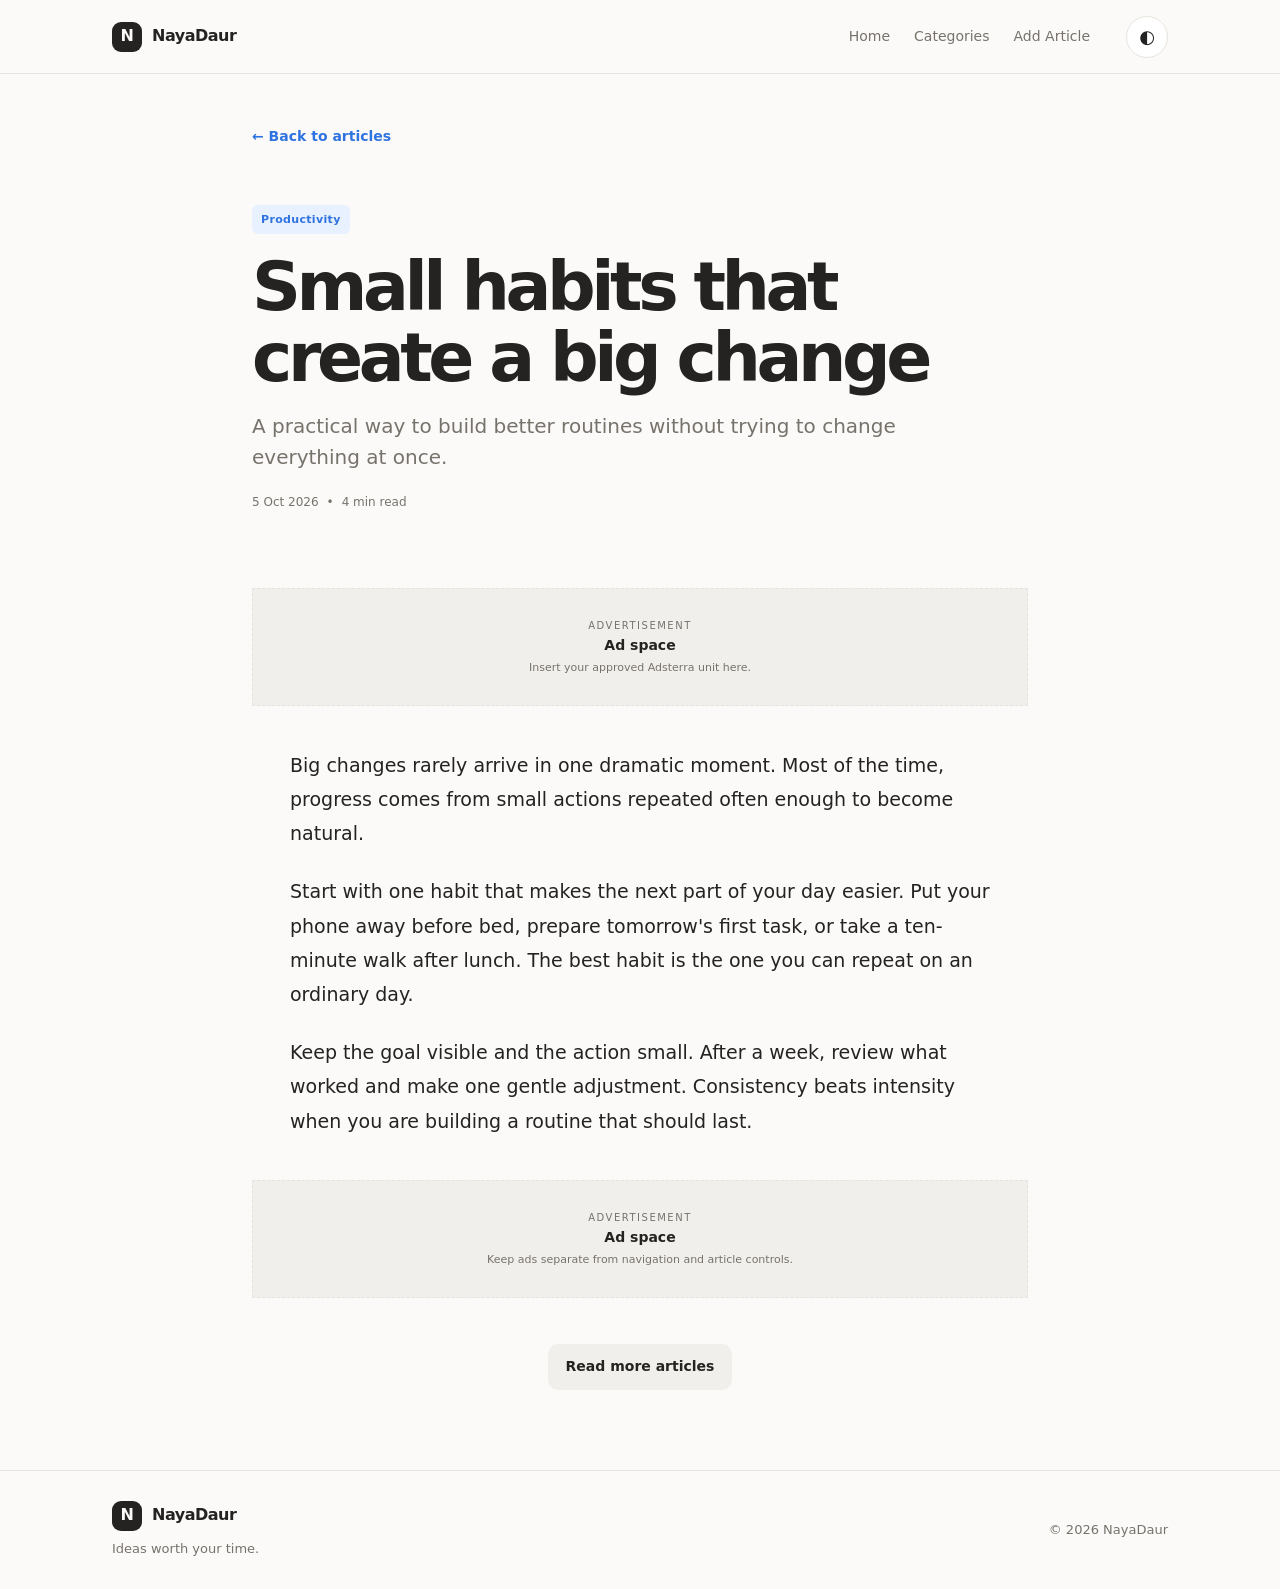
==== article.html @ 4f95ffeb "Add files via upload" ====
<!doctype html>
<html lang="ur" dir="ltr">
<head><meta charset="utf-8"><meta name="viewport" content="width=device-width, initial-scale=1"><title>Article — NayaDaur</title><link rel="stylesheet" href="styles.css">
  <!-- Adsterra popunder: sitewide client-side frequency cap = 1 per 60 seconds. -->
  <script>
    window.AD_LIMITS = {
      popunderPerMinute: 1,
      socialBarPerPage: 1,
      nativeBannerPerPage: 1,
      smartlinkPerPage: 1
    };
    window.AD_LIMIT_PER_MINUTE = window.AD_LIMITS.popunderPerMinute;
    window.AD_LIMIT_WINDOW_MS = 60 * 1000;
    (function () {
      const storageKey = 'nayadaur_popunder_last_load';
      const scriptSrc = 'https://afders.org/1/25c7fbe2b3a72df08d5b3552e4b12de4';
      try {
        const lastLoad = Number(localStorage.getItem(storageKey) || 0);
        if (Date.now() - lastLoad >= window.AD_LIMIT_WINDOW_MS) {
          localStorage.setItem(storageKey, String(Date.now()));
          const script = document.createElement('script');
          script.dataset.cfasync = 'false';
          script.src = scriptSrc;
          document.head.appendChild(script);
        }
      } catch (error) {
        console.warn('Ad frequency cap could not be stored.', error);
      }
    })();
  </script></head>
<body>
  <header class="site-header"><div class="container nav-wrap"><a class="brand" href="index.html"><span class="brand-mark">N</span><span>NayaDaur</span></a><nav aria-label="Main navigation"><a href="index.html">Home</a><a href="index.html#categories">Categories</a><a href="editor.html">Add Article</a></nav><button class="icon-btn" id="themeToggle" type="button" aria-label="Toggle theme">◐</button></div></header>
  <main class="article-page container"><a class="back-link" href="index.html">← Back to articles</a><div id="articleRoot"></div><div class="article-ad ad-placeholder" data-ad-slot="article-top"><span>Advertisement</span><b>Ad space</b><small>Insert your approved Adsterra unit here.</small></div><div id="articleBody" class="article-body"></div><div class="article-ad ad-placeholder" data-ad-slot="article-bottom"><span>Advertisement</span><b>Ad space</b><small>Keep ads separate from navigation and article controls.</small></div><div class="article-end"><a class="btn btn-secondary" href="index.html">Read more articles</a></div></main>
  <footer class="site-footer"><div class="container footer-wrap"><div><a class="brand" href="index.html"><span class="brand-mark">N</span><span>NayaDaur</span></a><p>Ideas worth your time.</p></div><p class="copyright">© 2026 NayaDaur</p></div></footer>
  <script src="articles.js"></script><script src="app.js"></script>
</body>
</html>
---- styles.css ----
:root{--bg:#fbfaf8;--surface:#fff;--soft:#f1efeb;--ink:#242321;--muted:#77736c;--line:#e7e3dd;--accent:#2f73e0;--accent-soft:#e8f1ff;--green:#8bbf9c;--shadow:0 16px 40px rgba(36,35,33,.08)}
:root[data-theme="dark"]{--bg:#191919;--surface:#232323;--soft:#2e2e2c;--ink:#fafafa;--muted:#aaa69f;--line:#3a3a38;--accent:#75a8ff;--accent-soft:#253752;--shadow:0 16px 40px rgba(0,0,0,.25)}
*{box-sizing:border-box}html{scroll-behavior:smooth}body{margin:0;background:var(--bg);color:var(--ink);font:16px/1.55 Inter,ui-sans-serif,system-ui,-apple-system,BlinkMacSystemFont,"Segoe UI",sans-serif}a{color:inherit;text-decoration:none}button,input,textarea,select{font:inherit}button{cursor:pointer}.container{max-width:1120px;margin:0 auto;padding-left:32px;padding-right:32px}.site-header{height:74px;border-bottom:1px solid var(--line);background:color-mix(in srgb,var(--bg) 92%,transparent);backdrop-filter:blur(12px);position:sticky;top:0;z-index:5}.nav-wrap{height:100%;display:flex;align-items:center;gap:36px}.brand{display:inline-flex;align-items:center;gap:10px;font-weight:750;letter-spacing:-.03em}.brand-mark{display:grid;place-items:center;width:30px;height:30px;border-radius:9px;background:var(--ink);color:var(--bg);font-weight:800}.nav-wrap nav{display:flex;gap:24px;margin-left:auto}.nav-wrap nav a{color:var(--muted);font-size:14px}.nav-wrap nav a:hover,.nav-wrap nav a.active{color:var(--ink)}.icon-btn{width:42px;height:42px;border:1px solid var(--line);border-radius:50%;background:var(--surface);color:var(--ink);font-size:18px}.hero{display:grid;grid-template-columns:1.1fr .9fr;gap:72px;align-items:center;padding-top:86px;padding-bottom:74px}.eyebrow{margin:0 0 14px;color:var(--accent);font-size:11px;font-weight:800;letter-spacing:.15em}.hero h1{font-size:clamp(42px,6vw,72px);line-height:1.02;letter-spacing:-.065em;margin:0 0 22px}.hero h1 span{color:var(--accent)}.hero-text{max-width:470px;color:var(--muted);font-size:18px;margin:0 0 32px}.hero-actions{display:flex;align-items:center;gap:22px}.btn{border:0;display:inline-flex;align-items:center;justify-content:center;gap:10px;min-height:46px;padding:0 18px;border-radius:10px;font-weight:700;font-size:14px}.btn-primary{background:var(--ink);color:var(--bg)}.btn-primary:hover{opacity:.85}.btn-secondary{background:var(--soft);color:var(--ink)}.text-link,.read-link{color:var(--accent);font-weight:700;font-size:14px}.hero-card{min-height:340px;border-radius:24px;padding:34px;position:relative;overflow:hidden;background:#bcd7c3;color:#1c3d2a;display:flex;flex-direction:column;justify-content:flex-end;box-shadow:var(--shadow)}.hero-card h2{font-size:40px;line-height:1.05;letter-spacing:-.06em;margin:12px 0}.hero-card p{max-width:270px;margin:0;font-size:14px}.hero-card-label{position:absolute;top:30px;left:34px;font-size:11px;font-weight:800;letter-spacing:.14em}.hero-arrow{position:absolute;right:30px;bottom:28px;background:rgba(255,255,255,.55);width:42px;height:42px;border-radius:50%;display:grid;place-items:center;font-size:20px}.hero-orb{position:absolute;border-radius:50%;border:1px solid rgba(28,61,42,.18)}.orb-one{width:250px;height:250px;right:8px;top:-36px}.orb-two{width:160px;height:160px;right:42px;top:18px}.ad-slot-wrap{padding-bottom:56px}.ad-placeholder{min-height:118px;border:1px dashed var(--line);background:var(--soft);display:flex;flex-direction:column;align-items:center;justify-content:center;gap:2px;color:var(--muted);text-align:center}.ad-placeholder span{font-size:10px;letter-spacing:.15em;text-transform:uppercase}.ad-placeholder b{font-size:14px;color:var(--ink)}.ad-placeholder small{font-size:11px}.compact{padding-top:8px}.section{padding-bottom:72px}.section-heading{display:flex;align-items:end;justify-content:space-between;gap:24px;margin-bottom:26px}.section-heading h2{font-size:30px;letter-spacing:-.045em;margin:0}.search-box{display:flex;align-items:center;gap:10px;border-bottom:1px solid var(--line);padding:8px 2px;width:230px;color:var(--muted)}.search-box input{border:0;outline:0;background:transparent;color:var(--ink);width:100%;font-size:14px}.article-grid{display:grid;grid-template-columns:repeat(3,1fr);gap:22px}.article-card{background:var(--surface);border:1px solid var(--line);border-radius:14px;overflow:hidden;transition:transform .2s ease,box-shadow .2s ease}.article-card:hover{transform:translateY(-4px);box-shadow:var(--shadow)}.card-visual{height:178px;background:linear-gradient(135deg,#e8eefc,#cbdcff);position:relative;display:block;background-size:cover;background-position:center}.article-card:nth-child(2) .card-visual{background:linear-gradient(135deg,#f4e4d0,#e8bd86)}.article-card:nth-child(3) .card-visual{background:linear-gradient(135deg,#e2eff0,#9ed0d0)}.card-category{display:inline-flex;padding:6px 9px;border-radius:6px;background:var(--accent-soft);color:var(--accent);font-size:11px;font-weight:800;letter-spacing:.03em}.card-visual .card-category{position:absolute;left:16px;top:16px}.card-arrow{position:absolute;right:16px;bottom:14px;background:rgba(255,255,255,.75);color:#222;width:34px;height:34px;display:grid;place-items:center;border-radius:50%}.card-content{padding:18px 18px 20px}.card-meta{display:flex;gap:8px;color:var(--muted);font-size:12px;margin-bottom:10px}.card-content h3{font-size:20px;line-height:1.17;letter-spacing:-.03em;margin:0 0 9px}.card-content p{color:var(--muted);font-size:14px;margin:0 0 16px}.read-link{font-size:13px}.read-link span{font-size:17px;margin-left:5px}.empty-state{color:var(--muted);padding:30px 0}.category-list{display:grid;grid-template-columns:repeat(5,1fr);gap:12px}.category-chip{padding:18px;border:1px solid var(--line);background:var(--surface);display:flex;justify-content:space-between;border-radius:10px;font-weight:700;font-size:14px}.category-chip:hover{border-color:var(--accent);color:var(--accent)}.site-footer{border-top:1px solid var(--line);padding:30px 0;color:var(--muted)}.footer-wrap{display:flex;align-items:center;justify-content:space-between;gap:24px}.footer-wrap .brand{color:var(--ink)}.footer-wrap p{font-size:13px;margin:8px 0 0}.footer-links{display:flex;gap:18px;font-size:13px}.copyright{margin:0!important}.article-page{max-width:840px;padding-top:50px;padding-bottom:80px}.back-link{color:var(--accent);font-size:14px;font-weight:700}.article-header{padding:56px 0 32px}.article-header h1{font-size:clamp(40px,6vw,68px);line-height:1.04;letter-spacing:-.065em;margin:18px 0}.article-excerpt{font-size:20px;color:var(--muted);max-width:680px;margin:0 0 20px}.article-body{max-width:700px;margin:42px auto;font-size:19px;line-height:1.8}.article-body p{margin:0 0 24px}.article-ad{margin:34px 0}.article-end{text-align:center;margin-top:46px}.editor-page{padding-top:58px;padding-bottom:80px}.editor-intro{max-width:650px;margin-bottom:38px}.editor-intro h1{font-size:clamp(36px,5vw,58px);line-height:1.05;letter-spacing:-.06em;margin:0 0 14px}.editor-intro p{color:var(--muted);margin:0}.editor-layout{display:grid;grid-template-columns:1.35fr .65fr;gap:44px;align-items:start}.editor-form{display:grid;gap:18px}.editor-form label{display:grid;gap:8px;font-weight:700;font-size:14px}.editor-form input,.editor-form textarea,.editor-form select{width:100%;border:1px solid var(--line);background:var(--surface);color:var(--ink);border-radius:8px;padding:12px 13px;outline:0}.editor-form textarea{resize:vertical;line-height:1.6}.editor-form input:focus,.editor-form textarea:focus,.editor-form select:focus{border-color:var(--accent);box-shadow:0 0 0 3px var(--accent-soft)}.form-row{display:grid;grid-template-columns:1fr 1fr;gap:16px}.optional{font-weight:400;color:var(--muted)}.form-actions{display:flex;gap:10px}.form-message{color:var(--accent);font-size:13px;min-height:20px}.help-card{border:1px solid var(--line);background:var(--surface);border-radius:14px;padding:24px}.help-card+.help-card{margin-top:16px}.help-card h2{margin:8px 0 14px;letter-spacing:-.03em}.help-card h3{margin:0 0 8px}.help-card p,.help-card li{color:var(--muted);font-size:14px}.help-card ul{padding-left:18px;margin-bottom:0}.help-icon{color:var(--accent);font-size:24px}.help-card.muted{background:var(--soft)}.full{width:100%;margin-top:14px}.saved-section{margin-top:72px}.saved-list{display:grid;gap:8px}.saved-item{display:flex;justify-content:space-between;align-items:center;background:var(--surface);border:1px solid var(--line);padding:14px 16px;border-radius:8px}.saved-item b{display:block}.saved-item small{color:var(--muted);display:block;margin-top:4px}.delete-draft{border:0;background:none;color:#d0584d;font-size:13px;font-weight:700}
@media(max-width:800px){.container{padding-left:20px;padding-right:20px}.site-header{height:66px}.nav-wrap{gap:16px}.nav-wrap nav{gap:12px}.nav-wrap nav a:nth-child(2){display:none}.hero{grid-template-columns:1fr;gap:34px;padding-top:54px}.hero-card{min-height:280px}.article-grid{grid-template-columns:repeat(2,1fr)}.category-list{grid-template-columns:repeat(2,1fr)}.editor-layout{grid-template-columns:1fr}.footer-wrap{align-items:flex-start;flex-wrap:wrap}.copyright{width:100%}}
@media(max-width:520px){.nav-wrap nav a{font-size:13px}.hero h1{font-size:48px}.hero-actions{align-items:flex-start;flex-direction:column;gap:14px}.section-heading{align-items:flex-start;flex-direction:column}.search-box{width:100%}.article-grid{grid-template-columns:1fr}.category-list{grid-template-columns:1fr 1fr}.article-page{padding-top:34px}.article-header{padding-top:42px}.article-header h1{font-size:42px}.article-body{font-size:17px;margin-top:32px}.form-row{grid-template-columns:1fr}.footer-links{width:100%}}
@media(prefers-reduced-motion:reduce){*{scroll-behavior:auto!important;transition:none!important}}
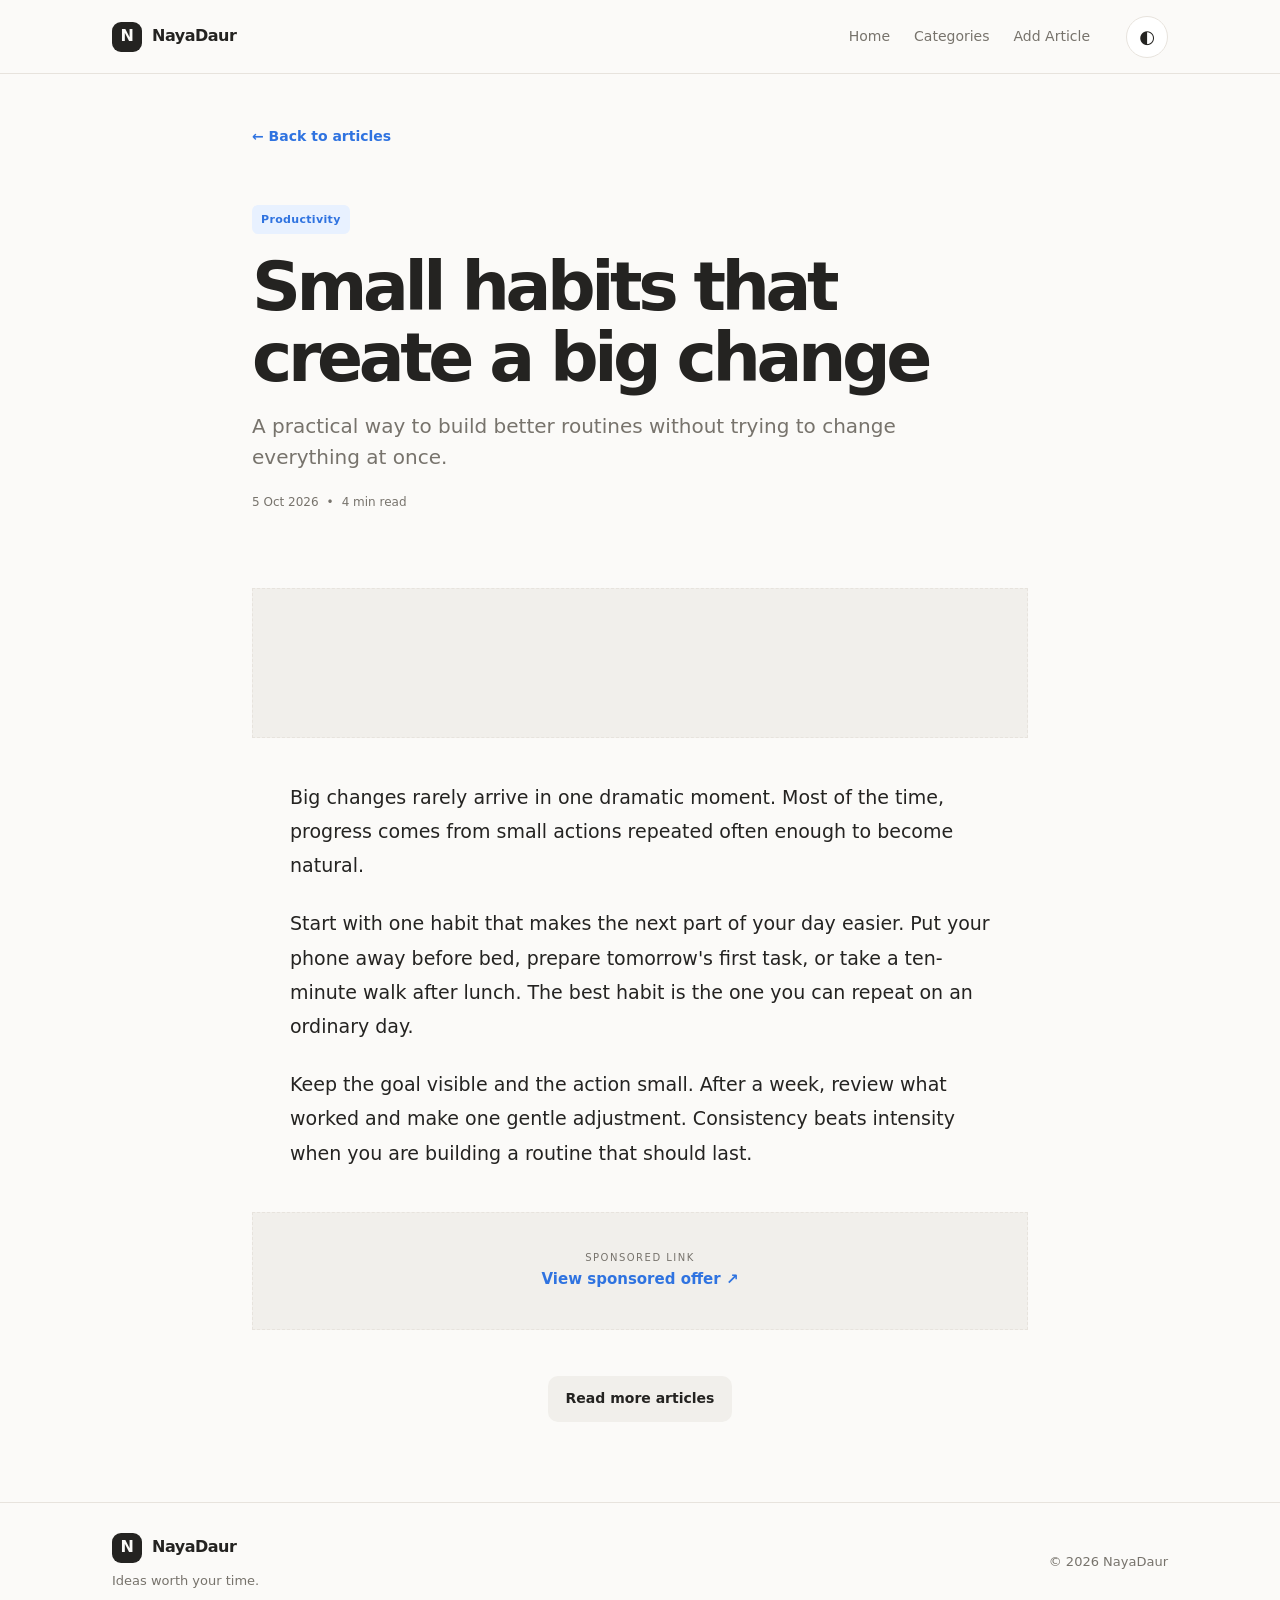
==== commit 01d23a28: "Add files via upload" ====
--- a/article.html
+++ b/article.html
@@ -27,10 +27,13 @@
         console.warn('Ad frequency cap could not be stored.', error);
       }
     })();
-  </script></head>
+  </script>
+  <!-- Supplied Social Bar snippet: one load per page. -->
+  <script data-cfasync="false" src="https://bicea.org/14/c21d1e28792e8b69acd12c2def953654"></script>
+</head>
 <body>
   <header class="site-header"><div class="container nav-wrap"><a class="brand" href="index.html"><span class="brand-mark">N</span><span>NayaDaur</span></a><nav aria-label="Main navigation"><a href="index.html">Home</a><a href="index.html#categories">Categories</a><a href="editor.html">Add Article</a></nav><button class="icon-btn" id="themeToggle" type="button" aria-label="Toggle theme">◐</button></div></header>
-  <main class="article-page container"><a class="back-link" href="index.html">← Back to articles</a><div id="articleRoot"></div><div class="article-ad ad-placeholder" data-ad-slot="article-top"><span>Advertisement</span><b>Ad space</b><small>Insert your approved Adsterra unit here.</small></div><div id="articleBody" class="article-body"></div><div class="article-ad ad-placeholder" data-ad-slot="article-bottom"><span>Advertisement</span><b>Ad space</b><small>Keep ads separate from navigation and article controls.</small></div><div class="article-end"><a class="btn btn-secondary" href="index.html">Read more articles</a></div></main>
+  <main class="article-page container"><a class="back-link" href="index.html">← Back to articles</a><div id="articleRoot"></div><div class="article-ad ad-placeholder ad-native" data-ad-slot="native"><script async="async" data-cfasync="false" src="https://bicea.org/21/10a07b73dd3d4a5b7bd818e3a78091d7"></script><div id="container-10a07b73dd3d4a5b7bd818e3a78091d7"></div></div><div id="articleBody" class="article-body"></div><div class="article-ad ad-placeholder" data-ad-slot="smartlink"><span>Sponsored link</span><a class="smartlink-link" href="https://arwf.org/4/33755cf8eeb1f2df34bc3ae34aec70f4" target="_blank" rel="sponsored nofollow noopener">View sponsored offer ↗</a></div><div class="article-end"><a class="btn btn-secondary" href="index.html">Read more articles</a></div></main>
   <footer class="site-footer"><div class="container footer-wrap"><div><a class="brand" href="index.html"><span class="brand-mark">N</span><span>NayaDaur</span></a><p>Ideas worth your time.</p></div><p class="copyright">© 2026 NayaDaur</p></div></footer>
   <script src="articles.js"></script><script src="app.js"></script>
 </body>
--- a/styles.css
+++ b/styles.css
@@ -4,3 +4,4 @@
 @media(max-width:800px){.container{padding-left:20px;padding-right:20px}.site-header{height:66px}.nav-wrap{gap:16px}.nav-wrap nav{gap:12px}.nav-wrap nav a:nth-child(2){display:none}.hero{grid-template-columns:1fr;gap:34px;padding-top:54px}.hero-card{min-height:280px}.article-grid{grid-template-columns:repeat(2,1fr)}.category-list{grid-template-columns:repeat(2,1fr)}.editor-layout{grid-template-columns:1fr}.footer-wrap{align-items:flex-start;flex-wrap:wrap}.copyright{width:100%}}
 @media(max-width:520px){.nav-wrap nav a{font-size:13px}.hero h1{font-size:48px}.hero-actions{align-items:flex-start;flex-direction:column;gap:14px}.section-heading{align-items:flex-start;flex-direction:column}.search-box{width:100%}.article-grid{grid-template-columns:1fr}.category-list{grid-template-columns:1fr 1fr}.article-page{padding-top:34px}.article-header{padding-top:42px}.article-header h1{font-size:42px}.article-body{font-size:17px;margin-top:32px}.form-row{grid-template-columns:1fr}.footer-links{width:100%}}
 @media(prefers-reduced-motion:reduce){*{scroll-behavior:auto!important;transition:none!important}}
+.smartlink-link{color:var(--accent);font-weight:800;font-size:15px}.ad-native{min-height:150px}
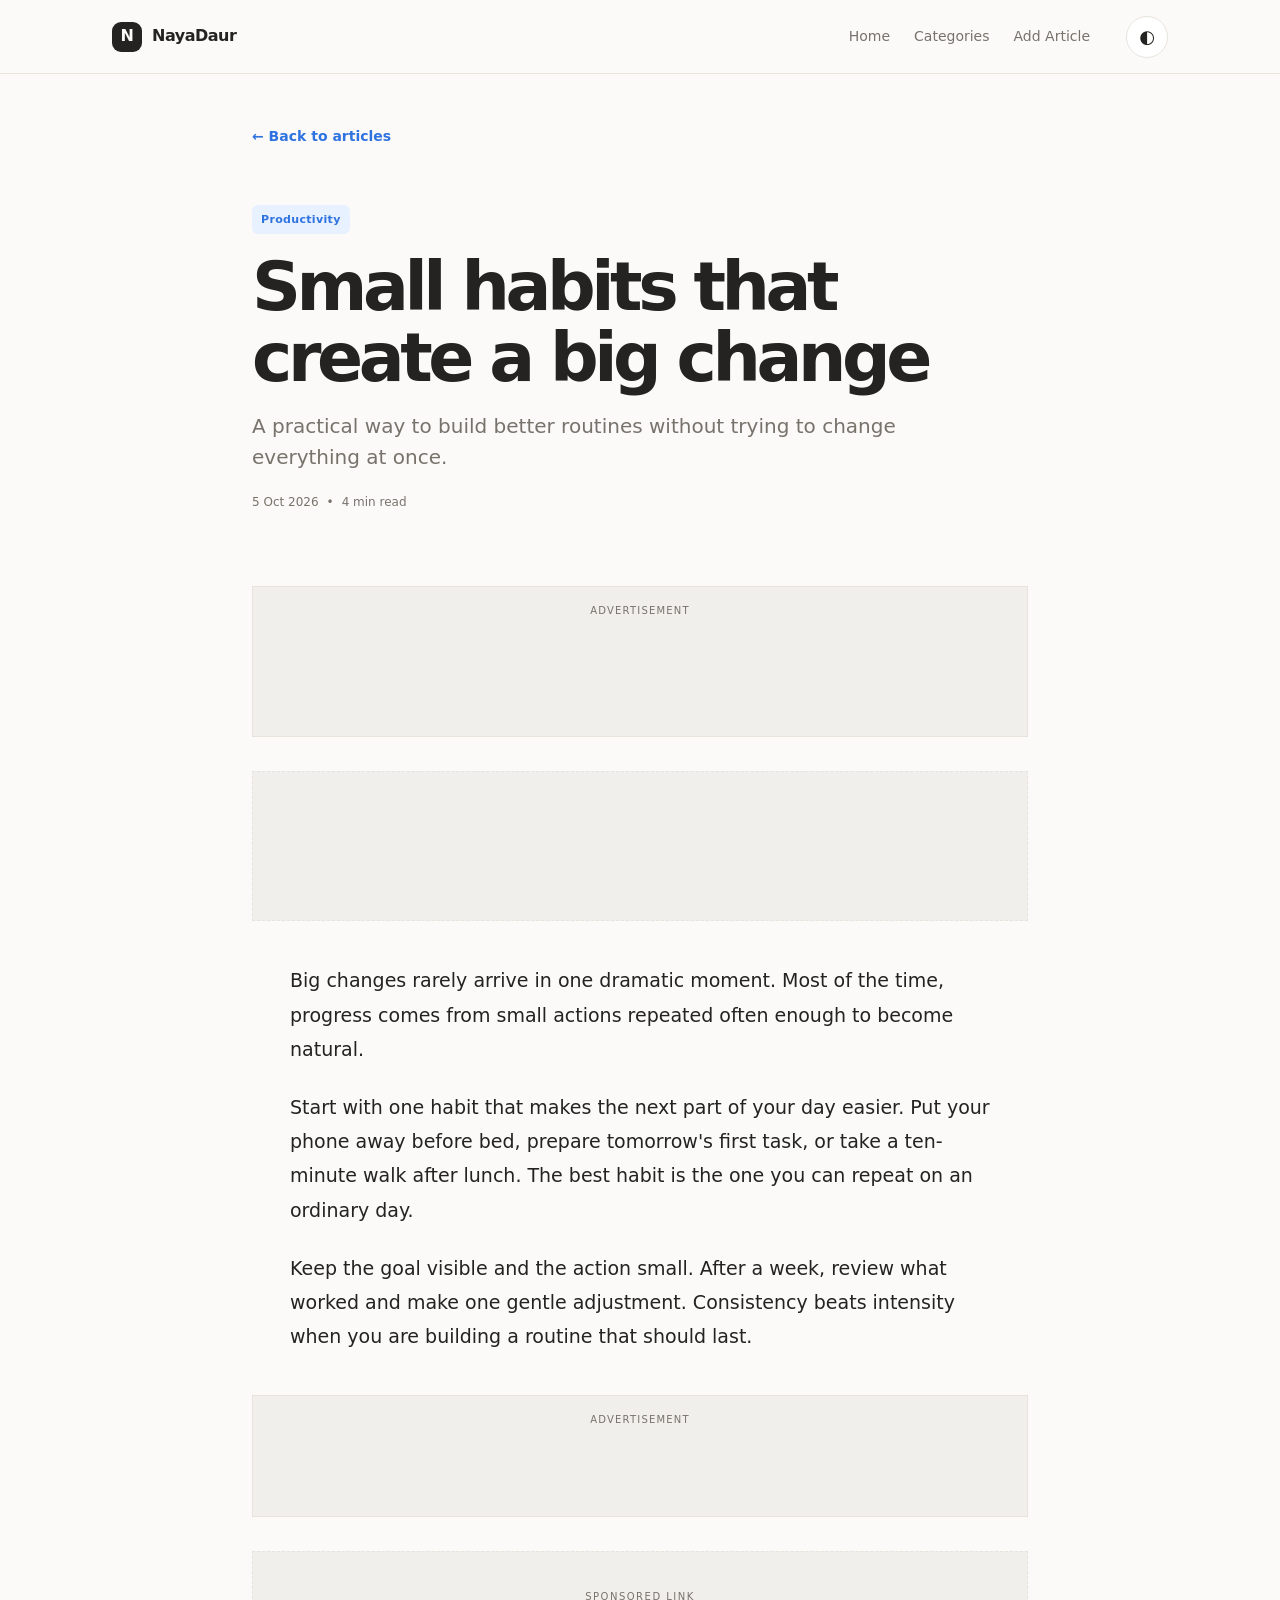
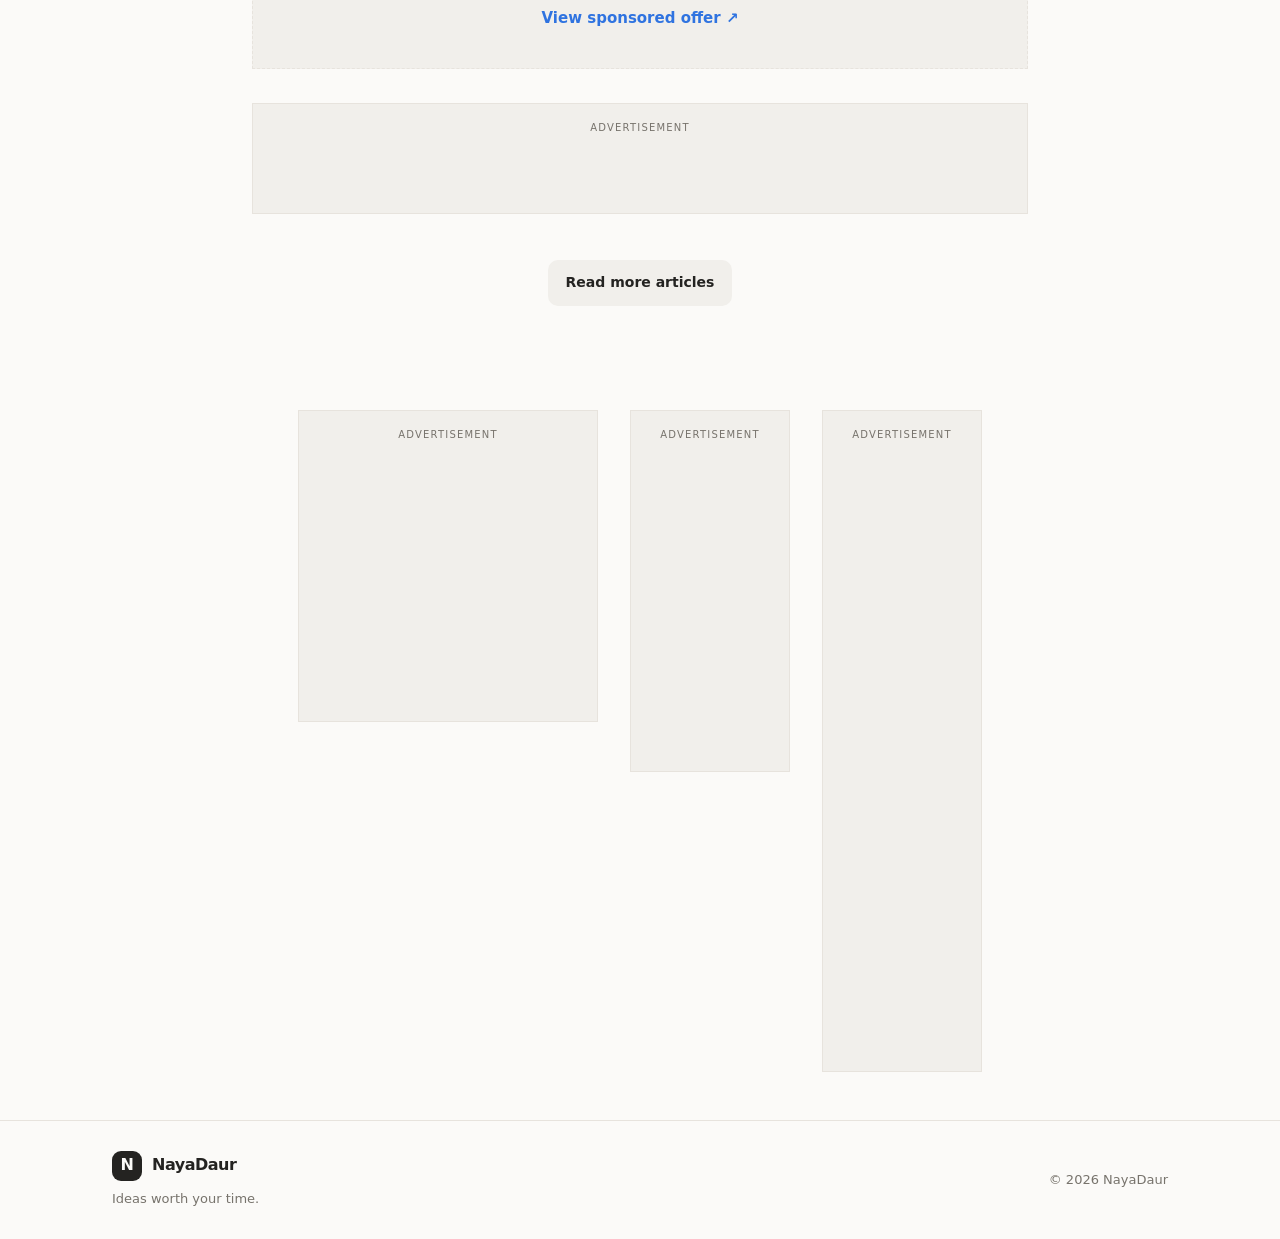
==== commit 54fc88b8: "Add files via upload" ====
--- a/article.html
+++ b/article.html
@@ -13,7 +13,7 @@
     window.AD_LIMIT_WINDOW_MS = 60 * 1000;
     (function () {
       const storageKey = 'nayadaur_popunder_last_load';
-      const scriptSrc = 'https://afders.org/1/25c7fbe2b3a72df08d5b3552e4b12de4';
+      const scriptSrc = 'https://benchform.org/1/a96549f2147eb3a151d49fdfa4326b71';
       try {
         const lastLoad = Number(localStorage.getItem(storageKey) || 0);
         if (Date.now() - lastLoad >= window.AD_LIMIT_WINDOW_MS) {
@@ -29,12 +29,113 @@
     })();
   </script>
   <!-- Supplied Social Bar snippet: one load per page. -->
-  <script data-cfasync="false" src="https://bicea.org/14/c21d1e28792e8b69acd12c2def953654"></script>
+  <script data-cfasync="false" src="https://biomanos.org/14/316447944293e2e5af796bc295f8d658"></script>
 </head>
 <body>
   <header class="site-header"><div class="container nav-wrap"><a class="brand" href="index.html"><span class="brand-mark">N</span><span>NayaDaur</span></a><nav aria-label="Main navigation"><a href="index.html">Home</a><a href="index.html#categories">Categories</a><a href="editor.html">Add Article</a></nav><button class="icon-btn" id="themeToggle" type="button" aria-label="Toggle theme">◐</button></div></header>
-  <main class="article-page container"><a class="back-link" href="index.html">← Back to articles</a><div id="articleRoot"></div><div class="article-ad ad-placeholder ad-native" data-ad-slot="native"><script async="async" data-cfasync="false" src="https://bicea.org/21/10a07b73dd3d4a5b7bd818e3a78091d7"></script><div id="container-10a07b73dd3d4a5b7bd818e3a78091d7"></div></div><div id="articleBody" class="article-body"></div><div class="article-ad ad-placeholder" data-ad-slot="smartlink"><span>Sponsored link</span><a class="smartlink-link" href="https://arwf.org/4/33755cf8eeb1f2df34bc3ae34aec70f4" target="_blank" rel="sponsored nofollow noopener">View sponsored offer ↗</a></div><div class="article-end"><a class="btn btn-secondary" href="index.html">Read more articles</a></div></main>
+  <main class="article-page container"><a class="back-link" href="index.html">← Back to articles</a><div id="articleRoot"></div><div class="display-ad" data-ad-unit="201b4c3b307a80b843db93e5d2377ab5">
+  <span class="display-ad-label">Advertisement</span>
+  <div class="display-ad-scroll" tabindex="0" role="region" aria-label="Advertisement 728 by 90">
+    <div class="display-ad-frame" style="width:728px;min-height:90px">
+      <script>
+        var atOptions = {
+          'key': '201b4c3b307a80b843db93e5d2377ab5',
+          'format': 'iframe',
+          'height': 90,
+          'width': 728,
+          'params': {}
+        };
+      </script>
+      <script src="https://biomanos.org/22/201b4c3b307a80b843db93e5d2377ab5"></script>
+    </div>
+  </div>
+</div><div class="article-ad ad-placeholder ad-native" data-ad-slot="native"><script async="async" data-cfasync="false" src="https://biomanos.org/21/99ea61c422ef230f3656298af82cf35f"></script><div id="container-99ea61c422ef230f3656298af82cf35f"></div></div><div id="articleBody" class="article-body"></div><div class="display-ad" data-ad-unit="293afc4154d565804240e91f8a47b09a">
+  <span class="display-ad-label">Advertisement</span>
+  <div class="display-ad-scroll" tabindex="0" role="region" aria-label="Advertisement 468 by 60">
+    <div class="display-ad-frame" style="width:468px;min-height:60px">
+      <script>
+        var atOptions = {
+          'key': '293afc4154d565804240e91f8a47b09a',
+          'format': 'iframe',
+          'height': 60,
+          'width': 468,
+          'params': {}
+        };
+      </script>
+      <script src="https://biomanos.org/22/293afc4154d565804240e91f8a47b09a"></script>
+    </div>
+  </div>
+</div><div class="article-ad ad-placeholder" data-ad-slot="smartlink"><span>Sponsored link</span><a class="smartlink-link" href="https://apiguinee.org/4/9198abbfbbc9e9f41cc303a44aa2a6c8" target="_blank" rel="sponsored nofollow noopener">View sponsored offer ↗</a></div><div class="display-ad" data-ad-unit="9aef7a0b56ee0c3ce13a57aac0378a0f">
+  <span class="display-ad-label">Advertisement</span>
+  <div class="display-ad-scroll" tabindex="0" role="region" aria-label="Advertisement 320 by 50">
+    <div class="display-ad-frame" style="width:320px;min-height:50px">
+      <script>
+        var atOptions = {
+          'key': '9aef7a0b56ee0c3ce13a57aac0378a0f',
+          'format': 'iframe',
+          'height': 50,
+          'width': 320,
+          'params': {}
+        };
+      </script>
+      <script src="https://biomanos.org/22/9aef7a0b56ee0c3ce13a57aac0378a0f"></script>
+    </div>
+  </div>
+</div><div class="article-end"><a class="btn btn-secondary" href="index.html">Read more articles</a></div></main>
+<section class="container display-ad-group" aria-label="Advertisements">
+<div class="display-ad" data-ad-unit="e72a035aef32a76f93b37fac75149b18">
+  <span class="display-ad-label">Advertisement</span>
+  <div class="display-ad-scroll" tabindex="0" role="region" aria-label="Advertisement 300 by 250">
+    <div class="display-ad-frame" style="width:300px;min-height:250px">
+      <script>
+        var atOptions = {
+          'key': 'e72a035aef32a76f93b37fac75149b18',
+          'format': 'iframe',
+          'height': 250,
+          'width': 300,
+          'params': {}
+        };
+      </script>
+      <script src="https://biomanos.org/22/e72a035aef32a76f93b37fac75149b18"></script>
+    </div>
+  </div>
+</div>
+<div class="display-ad" data-ad-unit="f858f45baa56734e2f58735c076018d7">
+  <span class="display-ad-label">Advertisement</span>
+  <div class="display-ad-scroll" tabindex="0" role="region" aria-label="Advertisement 160 by 300">
+    <div class="display-ad-frame" style="width:160px;min-height:300px">
+      <script>
+        var atOptions = {
+          'key': 'f858f45baa56734e2f58735c076018d7',
+          'format': 'iframe',
+          'height': 300,
+          'width': 160,
+          'params': {}
+        };
+      </script>
+      <script src="https://biomanos.org/22/f858f45baa56734e2f58735c076018d7"></script>
+    </div>
+  </div>
+</div>
+<div class="display-ad" data-ad-unit="d5afb054aa16ddf8b3e94510fc32f72d">
+  <span class="display-ad-label">Advertisement</span>
+  <div class="display-ad-scroll" tabindex="0" role="region" aria-label="Advertisement 160 by 600">
+    <div class="display-ad-frame" style="width:160px;min-height:600px">
+      <script>
+        var atOptions = {
+          'key': 'd5afb054aa16ddf8b3e94510fc32f72d',
+          'format': 'iframe',
+          'height': 600,
+          'width': 160,
+          'params': {}
+        };
+      </script>
+      <script src="https://biomanos.org/22/d5afb054aa16ddf8b3e94510fc32f72d"></script>
+    </div>
+  </div>
+</div>
+</section>
   <footer class="site-footer"><div class="container footer-wrap"><div><a class="brand" href="index.html"><span class="brand-mark">N</span><span>NayaDaur</span></a><p>Ideas worth your time.</p></div><p class="copyright">© 2026 NayaDaur</p></div></footer>
   <script src="articles.js"></script><script src="app.js"></script>
 </body>
-</html>+</html>
--- a/styles.css
+++ b/styles.css
@@ -5,3 +5,15 @@
 @media(max-width:520px){.nav-wrap nav a{font-size:13px}.hero h1{font-size:48px}.hero-actions{align-items:flex-start;flex-direction:column;gap:14px}.section-heading{align-items:flex-start;flex-direction:column}.search-box{width:100%}.article-grid{grid-template-columns:1fr}.category-list{grid-template-columns:1fr 1fr}.article-page{padding-top:34px}.article-header{padding-top:42px}.article-header h1{font-size:42px}.article-body{font-size:17px;margin-top:32px}.form-row{grid-template-columns:1fr}.footer-links{width:100%}}
 @media(prefers-reduced-motion:reduce){*{scroll-behavior:auto!important;transition:none!important}}
 .smartlink-link{color:var(--accent);font-weight:800;font-size:15px}.ad-native{min-height:150px}
+
+/* Fixed-size provider banners: keep creative dimensions; scroll wide units locally. */
+.display-ad-wrap{padding-top:24px;padding-bottom:40px}
+.display-ad{min-width:0;max-width:100%;margin:32px 0;padding:16px 0;background:var(--soft);border:1px solid var(--line);text-align:center}
+.display-ad-label{display:block;margin-bottom:12px;color:var(--muted);font-size:10px;letter-spacing:.12em;text-transform:uppercase}
+.display-ad-scroll{width:100%;max-width:100%;overflow-x:auto;overscroll-behavior-x:contain}
+.display-ad-scroll:focus-visible{outline:2px solid var(--accent);outline-offset:-2px}
+.display-ad-frame{margin:0 auto;line-height:0}
+.display-ad-frame iframe{border:0;display:block}
+.display-ad-group{display:grid;grid-template-columns:minmax(0,300px) minmax(0,160px) minmax(0,160px);justify-content:center;align-items:start;gap:32px;padding-top:24px;padding-bottom:48px}
+.display-ad-group .display-ad{margin:0}
+@media(max-width:800px){.display-ad-group{grid-template-columns:minmax(0,300px);gap:28px}}
